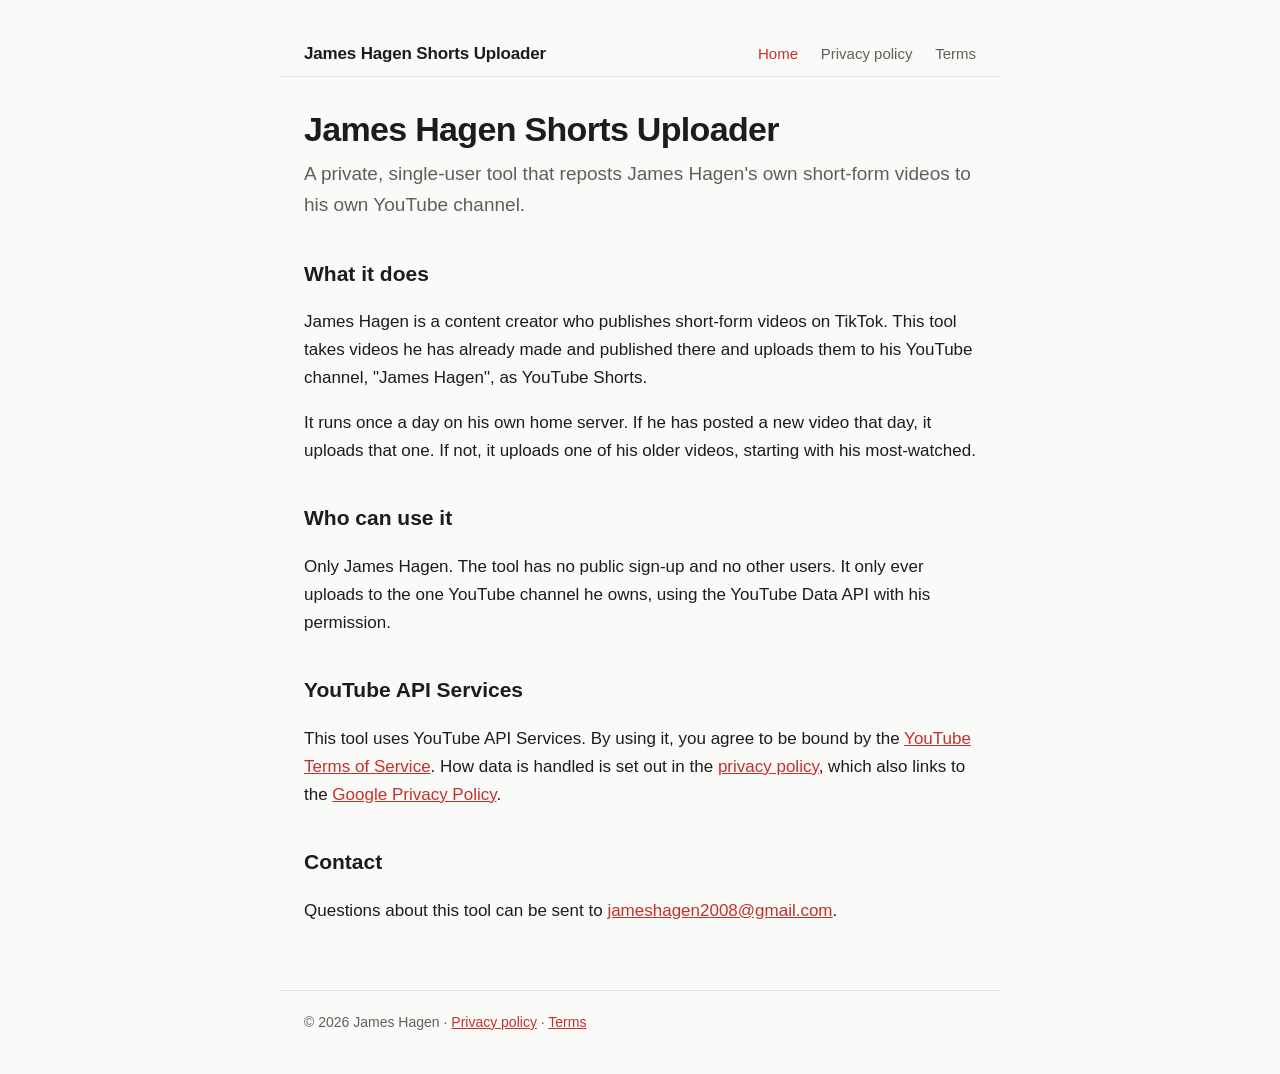
==== index.html @ 39337624 "Create index.html" ====
<!DOCTYPE html>
<html lang="en-GB">
<head>
  <meta charset="utf-8">
  <meta name="viewport" content="width=device-width, initial-scale=1">
  <title>James Hagen Shorts Uploader</title>
  <meta name="description" content="A private tool James Hagen uses to repost his own TikTok videos to his own YouTube channel as Shorts.">
  <link rel="stylesheet" href="style.css">
</head>
<body>
  <header>
    <a class="name" href="./">James Hagen Shorts Uploader</a>
    <nav>
      <a href="./" aria-current="page">Home</a>
      <a href="privacy.html">Privacy policy</a>
      <a href="terms.html">Terms</a>
    </nav>
  </header>

  <main>
    <h1>James Hagen Shorts Uploader</h1>
    <p class="lede">A private, single-user tool that reposts James Hagen's own short-form videos to his own YouTube channel.</p>

    <h2>What it does</h2>
    <p>James Hagen is a content creator who publishes short-form videos on TikTok. This tool takes videos he has already made and published there and uploads them to his YouTube channel, "James Hagen", as YouTube Shorts.</p>
    <p>It runs once a day on his own home server. If he has posted a new video that day, it uploads that one. If not, it uploads one of his older videos, starting with his most-watched.</p>

    <h2>Who can use it</h2>
    <p>Only James Hagen. The tool has no public sign-up and no other users. It only ever uploads to the one YouTube channel he owns, using the YouTube Data API with his permission.</p>

    <h2>YouTube API Services</h2>
    <p>This tool uses YouTube API Services. By using it, you agree to be bound by the <a href="https://www.youtube.com/t/terms">YouTube Terms of Service</a>. How data is handled is set out in the <a href="privacy.html">privacy policy</a>, which also links to the <a href="https://policies.google.com/privacy">Google Privacy Policy</a>.</p>

    <h2>Contact</h2>
    <p>Questions about this tool can be sent to <a href="mailto:jameshagen2008@gmail.com">jameshagen2008@gmail.com</a>.</p>
  </main>

  <footer>
    &copy; 2026 James Hagen &middot; <a href="privacy.html">Privacy policy</a> &middot; <a href="terms.html">Terms</a>
  </footer>
</body>
</html>
---- style.css ----
:root {
  --bg: #fafaf8;
  --text: #1c1c1a;
  --muted: #5f5f5a;
  --line: #e4e3de;
  --accent: #c4302b;
}
* { box-sizing: border-box; }
body {
  margin: 0;
  background: var(--bg);
  color: var(--text);
  font-family: -apple-system, BlinkMacSystemFont, "Segoe UI", Roboto, Helvetica, Arial, sans-serif;
  font-size: 17px;
  line-height: 1.65;
}
header, main, footer {
  max-width: 720px;
  margin: 0 auto;
  padding: 0 24px;
}
header {
  padding-top: 40px;
  padding-bottom: 8px;
  display: flex;
  justify-content: space-between;
  align-items: baseline;
  flex-wrap: wrap;
  gap: 12px;
  border-bottom: 1px solid var(--line);
}
header .name { font-weight: 700; letter-spacing: -0.01em; text-decoration: none; color: var(--text); }
header nav a { color: var(--muted); text-decoration: none; margin-left: 18px; font-size: 15px; }
header nav a:hover, header nav a[aria-current="page"] { color: var(--accent); }
main { padding-top: 32px; padding-bottom: 48px; }
h1 { font-size: 34px; line-height: 1.2; letter-spacing: -0.02em; margin: 0 0 8px; }
h2 { font-size: 21px; margin: 36px 0 8px; }
p, li { color: var(--text); }
.lede { color: var(--muted); font-size: 19px; margin-top: 0; }
.meta { color: var(--muted); font-size: 14px; }
a { color: var(--accent); }
ul { padding-left: 22px; }
footer {
  border-top: 1px solid var(--line);
  padding-top: 20px;
  padding-bottom: 40px;
  color: var(--muted);
  font-size: 14px;
}
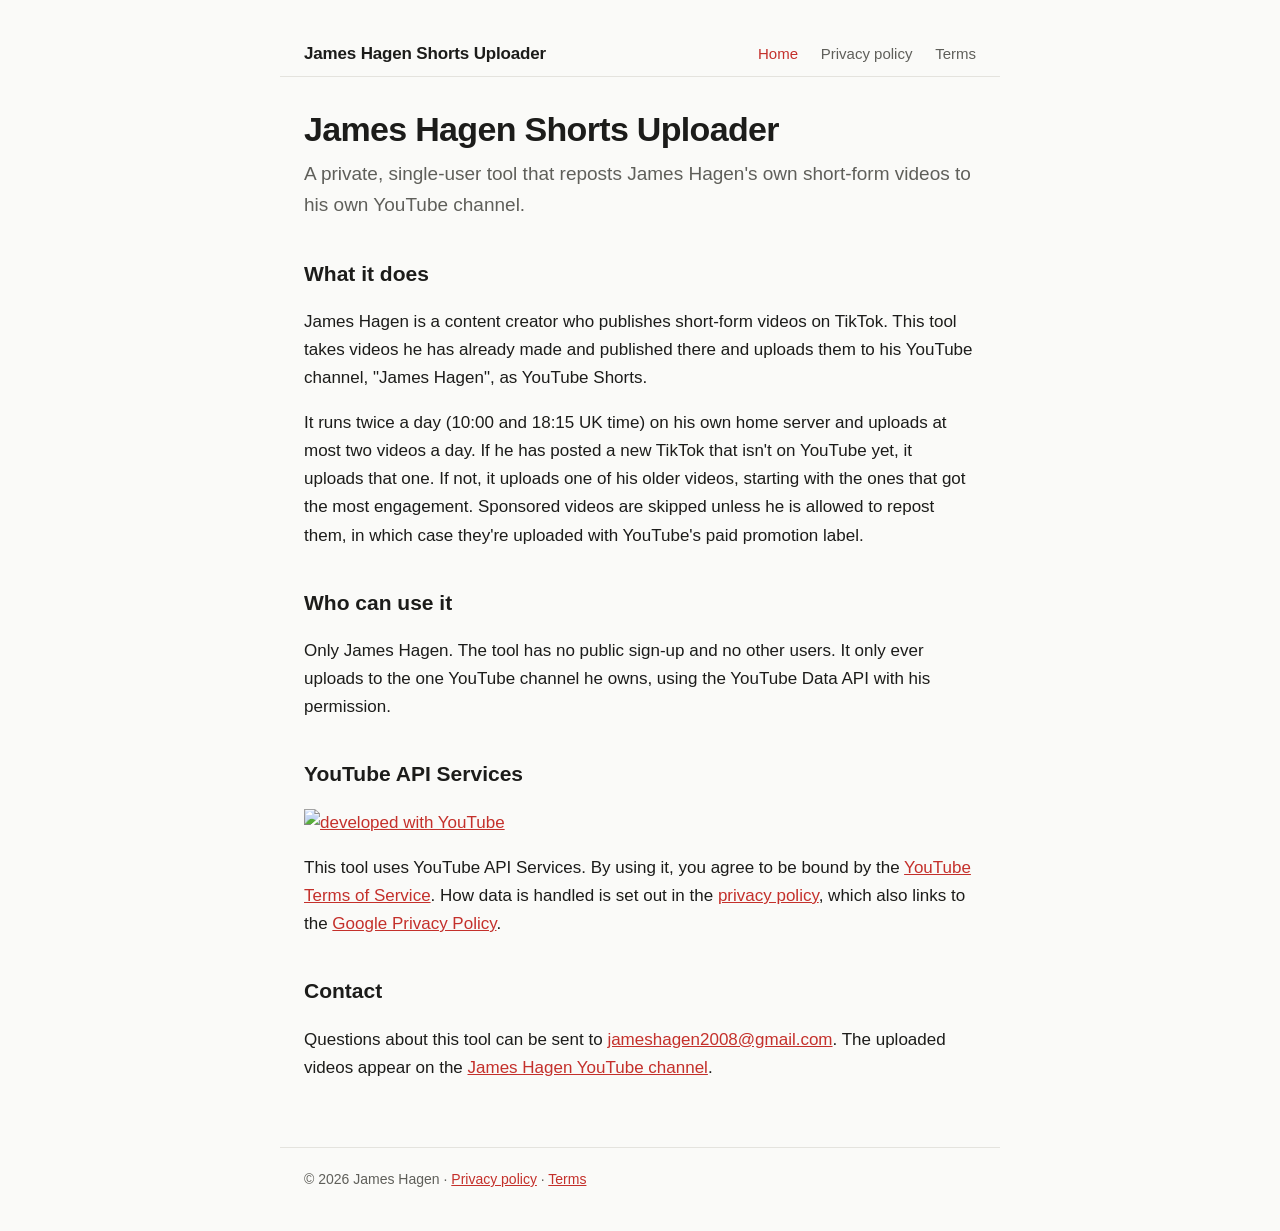
==== commit fa9a8ebf: "Homepage: twice-daily schedule, engagement ranking, developed with YouTube badge" ====
--- a/index.html
+++ b/index.html
@@ -23,16 +23,17 @@
 
     <h2>What it does</h2>
     <p>James Hagen is a content creator who publishes short-form videos on TikTok. This tool takes videos he has already made and published there and uploads them to his YouTube channel, "James Hagen", as YouTube Shorts.</p>
-    <p>It runs once a day on his own home server. If he has posted a new video that day, it uploads that one. If not, it uploads one of his older videos, starting with his most-watched.</p>
+    <p>It runs twice a day (10:00 and 18:15 UK time) on his own home server and uploads at most two videos a day. If he has posted a new TikTok that isn't on YouTube yet, it uploads that one. If not, it uploads one of his older videos, starting with the ones that got the most engagement. Sponsored videos are skipped unless he is allowed to repost them, in which case they're uploaded with YouTube's paid promotion label.</p>
 
     <h2>Who can use it</h2>
     <p>Only James Hagen. The tool has no public sign-up and no other users. It only ever uploads to the one YouTube channel he owns, using the YouTube Data API with his permission.</p>
 
     <h2>YouTube API Services</h2>
+    <p class="yt-badge"><a href="https://www.youtube.com/channel/UC8m_KHS3dJNo_GOjYeqogCA/shorts" title="James Hagen on YouTube"><img src="https://developers.google.com/static/youtube/images/developed-with-youtube-sentence-case-dark.png" alt="developed with YouTube" width="140" height="50"></a></p>
     <p>This tool uses YouTube API Services. By using it, you agree to be bound by the <a href="https://www.youtube.com/t/terms">YouTube Terms of Service</a>. How data is handled is set out in the <a href="privacy.html">privacy policy</a>, which also links to the <a href="https://policies.google.com/privacy">Google Privacy Policy</a>.</p>
 
     <h2>Contact</h2>
-    <p>Questions about this tool can be sent to <a href="mailto:jameshagen2008@gmail.com">jameshagen2008@gmail.com</a>.</p>
+    <p>Questions about this tool can be sent to <a href="mailto:jameshagen2008@gmail.com">jameshagen2008@gmail.com</a>. The uploaded videos appear on the <a href="https://www.youtube.com/channel/UC8m_KHS3dJNo_GOjYeqogCA/shorts">James Hagen YouTube channel</a>.</p>
   </main>
 
   <footer>
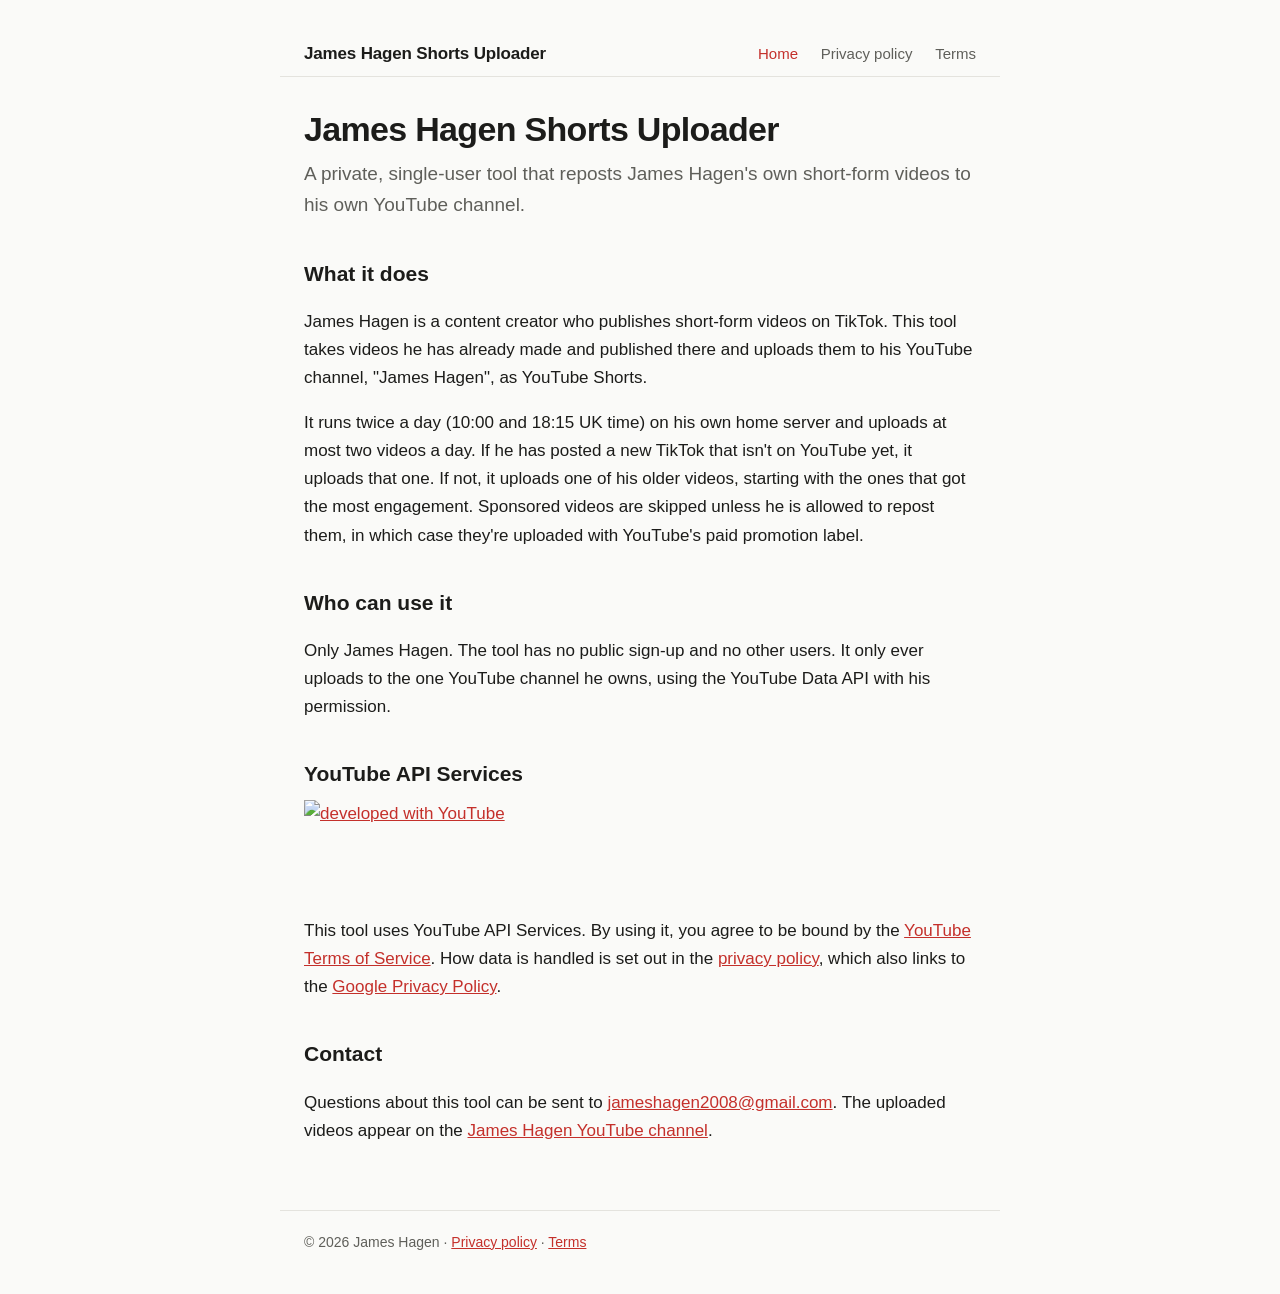
==== commit a26c4763: "Update index.html" ====
--- a/index.html
+++ b/index.html
@@ -29,7 +29,7 @@
     <p>Only James Hagen. The tool has no public sign-up and no other users. It only ever uploads to the one YouTube channel he owns, using the YouTube Data API with his permission.</p>
 
     <h2>YouTube API Services</h2>
-    <p class="yt-badge"><a href="https://www.youtube.com/channel/UC8m_KHS3dJNo_GOjYeqogCA/shorts" title="James Hagen on YouTube"><img src="https://developers.google.com/static/youtube/images/developed-with-youtube-sentence-case-dark.png" alt="developed with YouTube" width="140" height="50"></a></p>
+    <p class="yt-badge"><a href="https://www.youtube.com/channel/UC8m_KHS3dJNo_GOjYeqogCA/shorts" title="James Hagen on YouTube"><img src="https://developers.google.com/static/youtube/images/developed-with-youtube-sentence-case-dark.png" alt="developed with YouTube" width="280" height="100"></a></p>
     <p>This tool uses YouTube API Services. By using it, you agree to be bound by the <a href="https://www.youtube.com/t/terms">YouTube Terms of Service</a>. How data is handled is set out in the <a href="privacy.html">privacy policy</a>, which also links to the <a href="https://policies.google.com/privacy">Google Privacy Policy</a>.</p>
 
     <h2>Contact</h2>
--- a/style.css
+++ b/style.css
@@ -47,3 +47,5 @@
   color: var(--muted);
   font-size: 14px;
 }
+.yt-badge { margin: 4px 0 10px; }
+.yt-badge img { display: block; }
